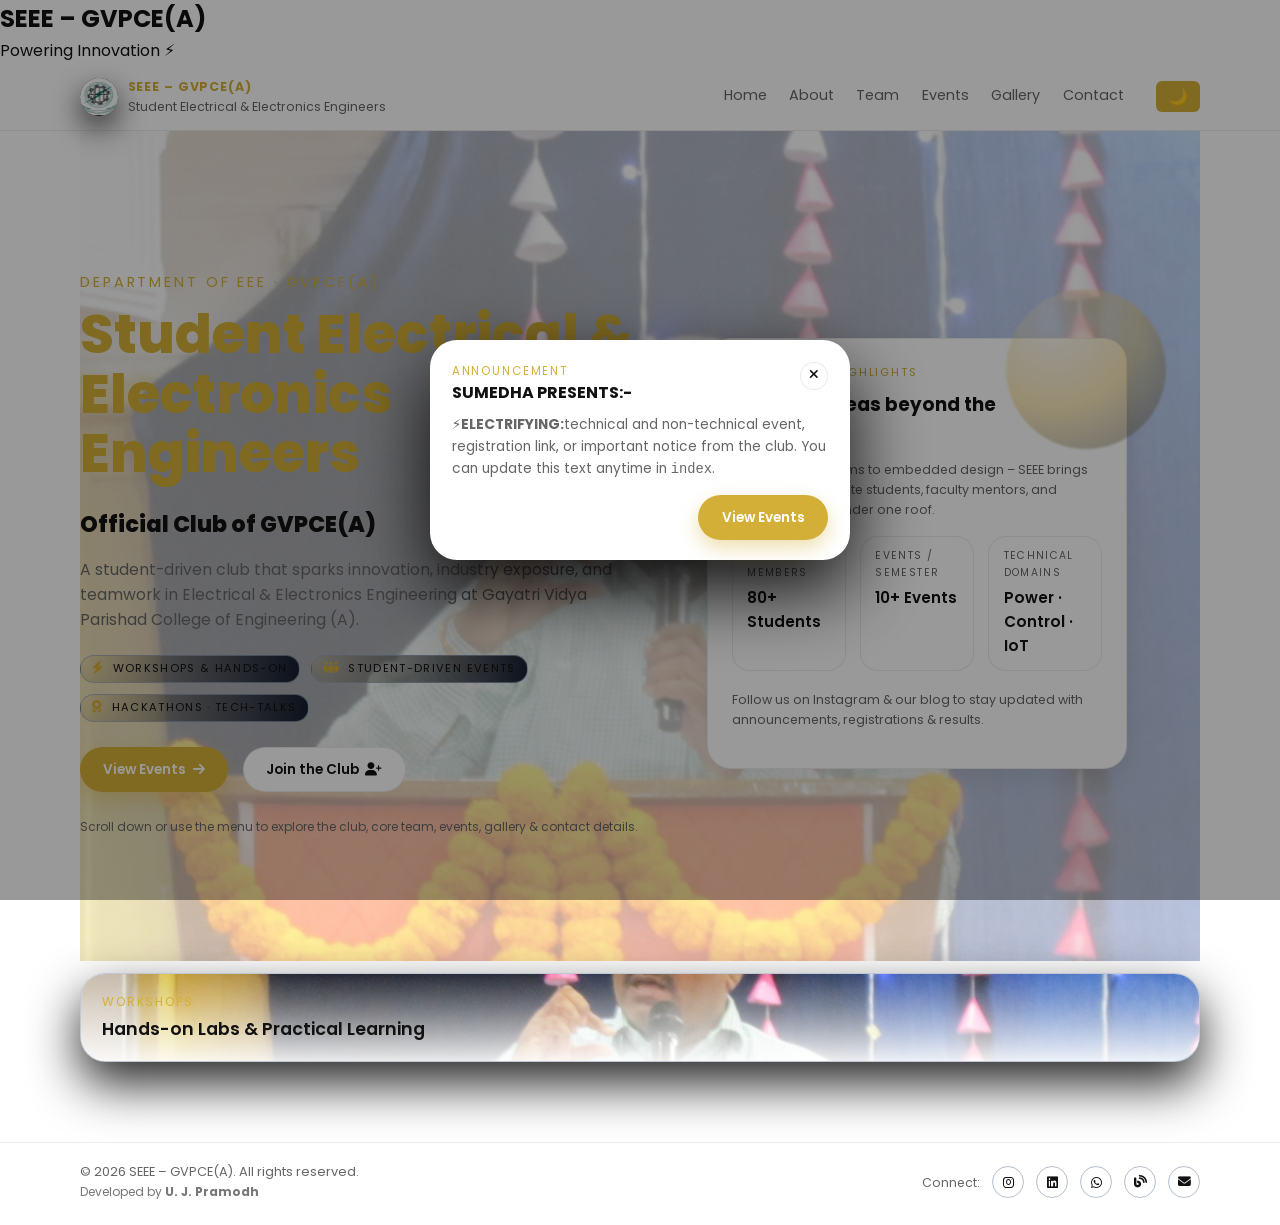
==== index.html @ ae5b24d7 "Update index.html" ====
<!DOCTYPE html>
<html lang="en">
<head>
    <meta charset="UTF-8" />
    <title>SEEE – GVPCE | Home</title>
    <meta name="viewport" content="width=device-width, initial-scale=1" />
    <meta
        name="description"
        content="Student Electrical & Electronics Engineers – GVP College of Engineering (A). Official club website."
    />
    <link rel="icon" href="favicon.ico" type="image/x-icon">
    <link rel="stylesheet" href="style.css" />
    <!-- Google Font -->
    <link
        href="https://fonts.googleapis.com/css2?family=Poppins:wght@300;400;500;600;700;800&display=swap"
        rel="stylesheet"
    />
    <!-- Font Awesome -->
    <link
        rel="stylesheet"
        href="https://cdnjs.cloudflare.com/ajax/libs/font-awesome/6.5.0/css/all.min.css"
        crossorigin="anonymous"
        referrerpolicy="no-referrer"
    />
</head>
<body>
    <div id="loader">
  <div class="loader-content">
    <div class="loader-circle"></div>
    <h2>SEEE – GVPCE(A)</h2>
    <p>Powering Innovation ⚡</p>
  </div>
</div>
<header>
    <div class="container navbar">
        <a href="index.html" class="nav-logo">
           <div class="nav-logo-symbol">
           <img src="logo.png" alt="SEEE Logo" class="club-logo">
           </div>
            <div class="nav-logo-text">
                <span>SEEE – GVPCE(A)</span>
                <span>Student Electrical & Electronics Engineers</span>
            </div>
        </a>

        <nav class="nav-links">
            <a href="index.html">Home</a>
            <a href="about.html">About</a>
            <a href="team.html">Team</a>
            <a href="events.html">Events</a>
            <a href="gallery.html">Gallery</a>
            <a href="contact.html">Contact</a>
            <button id="theme-toggle" class="theme-btn">🌙</button>
        </nav>

        <button class="menu-toggle" aria-label="Toggle Menu">
            <span></span>
        </button>
    </div>
</header>

<main>
    <section class="hero container">

<div class="background-slider">

<div class="bg-slide active" style="background-image:url('bg1.jpg')"></div>
<div class="bg-slide" style="background-image:url('bg2.jpg')"></div>
<div class="bg-slide" style="background-image:url('bg3.jpg')"></div>
<div class="bg-slide" style="background-image:url('bg4.jpg')"></div>
<div class="bg-slide" style="background-image:url('bg5.jpg')"></div>

</div>
        <div class="hero-content reveal">
            <p class="hero-subtitle">Department of EEE · GVPCE(A)</p>
            <h1>
                <span class="hero-gradient">Student Electrical & Electronics Engineers</span><br />
                <span style="font-size: 1.4rem;">Official Club of GVPCE(A)</span>
            </h1>

            <p class="hero-description">
                A student-driven club that sparks innovation, industry exposure, and teamwork in Electrical &
                Electronics Engineering at Gayatri Vidya Parishad College of Engineering (A).
            </p>

            <div class="hero-badges">
                <span class="badge-chip">
                    <i class="fa-solid fa-bolt"></i>
                    Workshops & Hands-on
                </span>
                <span class="badge-chip">
                    <i class="fa-solid fa-people-group"></i>
                    Student-Driven Events
                </span>
                <span class="badge-chip">
                    <i class="fa-solid fa-award"></i>
                    Hackathons · Tech-Talks
                </span>
            </div>

            <div class="hero-actions">
                <a href="events.html" class="btn btn-primary">
                    View Events
                    <i class="fa-solid fa-arrow-right"></i>
                </a>
                <a href="contact.html" class="btn btn-outline">
                    Join the Club
                    <i class="fa-solid fa-user-plus"></i>
                </a>
            </div>

            <p class="hero-meta">
                Scroll down or use the menu to explore the club, core team, events, gallery & contact details.
            </p>
        </div>

        <aside class="hero-card reveal">
            <div class="hero-orb"></div>
            <p class="hero-card-tag">2025 Season Highlights</p>
            <h2 class="hero-card-title">Powering ideas beyond the classroom.</h2>
            <p class="hero-card-sub">
                From power systems to embedded design – SEEE brings together passionate students, faculty mentors,
                and industry experts under one roof.
            </p>

            <div class="hero-stats">
                <div class="hero-stat">
                    <p class="hero-stat-label">Active Members</p>
                    <p class="hero-stat-value">80+ Students</p>
                </div>
                <div class="hero-stat">
                    <p class="hero-stat-label">Events / Semester</p>
                    <p class="hero-stat-value">10+ Events</p>
                </div>
                <div class="hero-stat">
                    <p class="hero-stat-label">Technical Domains</p>
                    <p class="hero-stat-value">Power · Control · IoT</p>
                </div>
            </div>

            <p class="hero-card-sub">
                Follow us on Instagram & our blog to stay updated with announcements, registrations & results.
            </p>
        </aside>
    </section>

    <!-- Auto slideshow banner (homepage) -->
    <section class="slideshow-section">
        <div class="container">
            <div class="slideshow">
                <!-- Replace background-image URLs with your real images -->
                <div
                    class="slide active"
                    style="background-image: url('banner1.jpg');"
                >
                    <div class="slide-overlay">
                        <p class="slide-tag">Workshops</p>
                        <h2 class="slide-title">Hands-on Labs & Practical Learning</h2>
                    </div>
                </div>

                <div
                    class="slide"
                    style="background-image: url('banner2.jpg');"
                >
                    <div class="slide-overlay">
                        <p class="slide-tag">Industrial Visits</p>
                        <h2 class="slide-title">Real-world Exposure to Power Systems</h2>
                    </div>
                </div>

                <div
                    class="slide"
                    style="background-image: url('images/slideshow/banner3.jpg');"
                >
                    <div class="slide-overlay">
                        <p class="slide-tag">Events & Fests</p>
                        <h2 class="slide-title">Tech Talks, Hackathons & Competitions</h2>
                    </div>
                </div>
            </div>
        </div>
    </section>
</main>

<footer>
<div class="container footer-inner">

<div>
<span>© <span id="year"></span> SEEE – GVPCE(A). All rights reserved.</span><br>
<span style="font-size:12px;color:#777;">
Developed by <strong>U. J. Pramodh</strong>
</span>
</div>     
    
    <div class="footer-social">

<span>Connect:</span>

<a href="https://www.instagram.com/seee_club_gvpce/" target="_blank">
<i class="fa-brands fa-instagram"></i>
</a>

<a href="https://www.linkedin.com/in/seee-gvpce-a-09a395393?utm_source=share&utm_campaign=share_via&utm_content=profile&utm_medium=android_app" target="_blank">
<i class="fa-brands fa-linkedin"></i>
</a>

<a href="https://whatsapp.com/channel/0029Vb7Z3jQEVccSTen1vA2K" target="_blank">
<i class="fa-brands fa-whatsapp"></i>
</a>

<a href="https://ieiseee.blogspot.com/" target="_blank">
<i class="fa-solid fa-blog"></i>
</a>

<a href="mailto:seee@gvpce.ac.in">
<i class="fa-solid fa-envelope"></i>
</a>

</div>
    </div>
</footer>

<!-- Popup -->
<div class="popup-backdrop">
    <div class="popup">
        <div class="popup-header">
            <div>
                <div class="popup-tag">Announcement</div>
                <div class="popup-title">SUMEDHA PRESENTS:-</div>
            </div>
            <button class="popup-close" aria-label="Close popup">
                <i class="fa-solid fa-xmark"></i>
            </button>
        </div>
        <div class="popup-body">
            <strong>⚡ELECTRIFYING:</strong>technical and non-technical event, registration link,
            or important notice from the club. You can update this text anytime in <code>index</code>.
        </div>
        <div class="popup-actions">
            <a href="events.html" class="btn btn-primary popup-primary">
                View Events
            </a>
        </div>
    </div>
</div>

<script>
    document.getElementById("year").textContent = new Date().getFullYear();
</script>
<script src="script.js"></script>
</body>
</html>
---- style.css ----
:root{

/* BACKGROUND */

--bg-dark:#ffffff;
--bg-card:#ffffff;

/* GOLD ACCENT */

--accent-gold:#d4af37;
--accent-blue:#d4af37;

/* TEXT */

--text-main:#111111;
--text-muted:#666666;

/* BORDER */

--border-soft:rgba(0,0,0,0.08);

/* SHADOW */

--shadow-soft:0 10px 25px rgba(0,0,0,0.08);

/* RADIUS */

--radius-xl:1.5rem;

/* TRANSITIONS */

--transition-fast:0.25s ease;
--transition-med:0.4s ease;

}
body.dark-mode{

--bg-dark:#0f172a;
--bg-card:#1e293b;

--text-main:#f1f5f9;
--text-muted:#94a3b8;

--border-soft:rgba(255,255,255,0.08);

--shadow-soft:0 10px 25px rgba(0,0,0,0.6);

}
*,
*::before,
*::after {
    box-sizing: border-box;
    margin: 0;
    padding: 0;
}

*{
transition:background 0.3s ease, color 0.3s ease;
}

html {
    scroll-behavior: smooth;
}

body {
    font-family: "Poppins", system-ui, -apple-system, BlinkMacSystemFont, sans-serif;
    background:var(--bg-dark);
    color: var(--text-main);
    line-height: 1.6;
    min-height: 100vh;
}
body.loading{
overflow:hidden;
}
body.dark-mode header{
background:rgba(15,23,42,0.7);
backdrop-filter:blur(12px);
}
body,
.card,
.hero-card,
.timeline-card,
.contact-form,
.gallery-item,
.lightbox-inner{
transition:background 0.4s ease,color 0.4s ease,border 0.4s ease;
}

/* Reusable container */
.container {
    width: min(1120px, 92%);
    margin: 0 auto;
}

/* ================= HEADER / NAVBAR ================= */

header{
position:sticky;
top:0;
z-index:40;

/* Glass effect */
background:rgba(255,255,255,0.75);
backdrop-filter:blur(12px);

/* Border */
border-bottom:1px solid var(--border-soft);

/* Smooth effect */
transition:background 0.3s ease, backdrop-filter 0.3s ease;
}
.navbar {
    display: flex;
    align-items: center;
    justify-content: space-between;
    padding: 0.8rem 0;
}
.nav-logo {
display:flex;
align-items:center;
gap:0.6rem;
text-decoration:none;
}
.club-logo{
width:38px;
height:38px;
object-fit:contain;
border-radius:50%;
}

.nav-logo-symbol {
    width: 38px;
    height: 38px;
    border-radius: 999px;
    background:linear-gradient(135deg,#d4af37,#f5c542);
    display: flex;
    align-items: center;
    justify-content: center;
    box-shadow: 0 12px 30px rgba(0, 0, 0, 0.7);
    border: 2px solid rgba(15, 23, 42, 0.9);
}

.nav-logo-symbol span {
    font-weight: 800;
    font-size: 0.95rem;
    color: #020617;
}

.nav-logo-text {
    display: flex;
    flex-direction: column;
}

.nav-logo-text span:first-child {
    font-weight: 700;
    letter-spacing: 0.07em;
    font-size: 0.78rem;
    text-transform: uppercase;
    color: var(--accent-gold);
}

.nav-logo-text span:last-child {
    font-size: 0.78rem;
    color: var(--text-muted);
}

/* Nav links */

.nav-links {
    display: flex;
    align-items: center;
    gap: 1.4rem;
    font-size: 0.9rem;
    background:var(--bg-card);
}

.nav-links a {
    text-decoration: none;
    color: var(--text-muted);
    position: relative;
    padding-bottom: 0.15rem;
    transition: color 0.3s ease;
}

.nav-links a::after {
    content: "";
    position: absolute;
    left: 0;
    bottom: 0;
    width: 0%;
    height: 2px;
    border-radius: 999px;
    background: linear-gradient(90deg, var(--accent-gold), var(--accent-blue));
    transition: width var(--transition-med);
}

.nav-links a:hover {
    color: var(--accent-gold);
}

.nav-links a:hover::after {
    width: 100%;
}

/* Mobile nav toggle */

.menu-toggle {
    display: none;
    border: 1px solid rgba(148, 163, 184, 0.7);
    border-radius: 999px;
    padding: 0.35rem 0.6rem;
    background: rgba(15, 23, 42, 0.95);
    cursor: pointer;
}

.menu-toggle span {
    display: block;
    width: 18px;
    height: 2px;
    background: var(--text-main);
    border-radius: 999px;
    position: relative;
}

.menu-toggle span::before,
.menu-toggle span::after {
    content: "";
    position: absolute;
    width: 18px;
    height: 2px;
    border-radius: 999px;
    background: var(--text-main);
    left: 0;
    transition: transform var(--transition-fast), top var(--transition-fast), opacity var(--transition-fast);
}

.menu-toggle span::before {
    top: -5px;
}

.menu-toggle span::after {
    top: 5px;
}

/* ================= HERO SECTION (HOME) ================= */

.hero {
    min-height: calc(100vh - 70px);
    display: grid;
    grid-template-columns: minmax(0, 1.2fr) minmax(0, 1fr);
    align-items: center;
    gap: 2.2rem;
    padding: 4rem 0 3rem;
    
    position:relative;
    overflow:hidden;
}
.hero::after{
content:"";
position:absolute;
top:0;
left:0;
width:100%;
height:100%;
background:rgba(255,255,255,0.6);
z-index:-1;
}

.hero-content h1 {
    font-size: clamp(2.2rem, 3vw + 1.4rem, 3.4rem);
    font-weight: 800;
    line-height: 1.1;
    margin-bottom: 0.8rem;
}
.hero-content{
position:relative;
z-index:1;
}

.hero-gradient {
    background: linear-gradient(120deg, var(--accent-gold), var(--accent-blue));
    -webkit-background-clip: text;
    color: transparent;
}

.hero-subtitle {
    font-size: 0.9rem;
    letter-spacing: 0.2em;
    text-transform: uppercase;
    color: var(--accent-gold);
    margin-bottom: 0.7rem;
}

.hero-description {
    color: var(--text-muted);
    font-size: 0.98rem;
    max-width: 36rem;
    margin-bottom: 1.4rem;
}

.hero-badges {
    display: flex;
    flex-wrap: wrap;
    gap: 0.7rem;
    margin-bottom: 1.6rem;
}

.badge-chip {
    padding: 0.25rem 0.7rem;
    border-radius: 999px;
    border: 1px solid rgba(148, 163, 184, 0.7);
    font-size: 0.7rem;
    text-transform: uppercase;
    letter-spacing: 0.12em;
    display: inline-flex;
    align-items: center;
    gap: 0.5rem;
    background: radial-gradient(circle at top left, rgba(245, 197, 66, 0.11), rgba(15, 23, 42, 0.96));
}

.badge-chip i {
    color: var(--accent-gold);
    font-size: 0.8rem;
}

/* Buttons */

.hero-actions {
    display: flex;
    flex-wrap: wrap;
    gap: 0.9rem;
    margin-bottom: 1.6rem;
}

.btn {
    border-radius: 999px;
    padding: 0.65rem 1.4rem;
    font-size: 0.85rem;
    font-weight: 600;
    border: 1px solid transparent;
    cursor: pointer;
    text-decoration: none;
    display: inline-flex;
    align-items: center;
    gap: 0.4rem;
    transition: transform 0.18s ease, box-shadow 0.18s ease, border-color 0.18s ease, background 0.18s ease;
}

.btn-primary{
background:var(--accent-gold);
color:#ffffff;
box-shadow:0 8px 20px rgba(212,175,55,0.4);
}

.btn-primary:hover{
background:#c89b2f;
box-shadow:0 10px 25px rgba(212,175,55,0.5);
transform:translateY(-1px);
}
.btn-outline{
background:var(--bg-card);
color:var(--text-main);
border:1px solid var(--border-soft);
}

.btn-outline:hover{
border-color:var(--accent-gold);
}

/* Hero meta */

.hero-meta {
    font-size: 0.75rem;
    color: var(--text-muted);
}

/* Hero card on right */

.hero-card{
background:var(--bg-card);
border-radius:24px;
padding:1.6rem 1.5rem 1.4rem;
border:1px solid var(--border-soft);
box-shadow:var(--shadow-soft);
position:relative;
z-index:2;
max-width:420px;
}
.hero-card-tag {
    font-size: 0.7rem;
    text-transform: uppercase;
    letter-spacing: 0.16em;
    color: var(--accent-gold);
    margin-bottom: 0.5rem;
}

.hero-card-title {
    font-size: 1.15rem;
    font-weight: 700;
    margin-bottom: 0.7rem;
}

.hero-card-sub {
    font-size: 0.78rem;
    color: var(--text-muted);
    margin-bottom: 1rem;
}

.hero-stats {
    display: flex;
    flex-wrap: wrap;
    gap: 0.9rem;
    margin-bottom: 1.2rem;
}

.hero-stat{
flex:1 1 100px;
background:var(--bg-card);
border-radius:18px;
padding:0.7rem 0.9rem;
border:1px solid var(--border-soft);
}

.hero-stat-label {
    font-size: 0.65rem;
    text-transform: uppercase;
    letter-spacing: 0.13em;
    color: var(--text-muted);
    margin-bottom: 0.25rem;
}

.hero-stat-value {
    font-size: 0.95rem;
    font-weight: 600;
}

/* Floating orb */

.hero-orb {
    position: absolute;
    width: 160px;
    height: 160px;
    border-radius: 999px;
    background: radial-gradient(circle at 30% 20%, #f5f5f5, #f5c542, #111827);
    top: -50px;
    right: -40px;
    filter: blur(1px);
    opacity: 0.35;
}

/* ================= GENERIC SECTIONS ================= */

.page-hero {
    padding: 3rem 0 2rem;
    text-align: center;
}

.page-hero h1 {
    font-size: 2rem;
    margin-bottom: 0.4rem;
}

.page-hero p {
    color: var(--text-muted);
    font-size: 0.9rem;
}

.section {
    padding: 1rem 0 2.5rem;
}

.section-header {
    margin-bottom: 1.4rem;
}

.section-title{
font-size:1.6rem;
font-weight:700;
color:var(--text-main);
position:relative;
display:inline-block;
padding-bottom:6px;
}
.section-title::after{
content:"";
display:block;
width:60px;
height:3px;
background:var(--accent-gold);
margin-top:6px;
border-radius:2px;
}
.section-subtitle {
    font-size: 0.85rem;
    color: var(--text-muted);
}

/* Cards */

.card{
background:var(--bg-card);
border-radius:var(--radius-xl);
padding:1.2rem 1.2rem 1.25rem;
border:1px solid var(--border-soft);
box-shadow:var(--shadow-soft);
transition:transform var(--transition-med);
}

.card:hover{
transform:translateY(-6px) scale(1.02);
box-shadow:0 20px 40px rgba(212,175,55,0.25);
border-color:var(--accent-gold);
}

/* Team cards */

.team-avatar{
width:120px;
height:120px;
border-radius:50%;
object-fit:cover;
display:block;
margin:auto;
margin-bottom:12px;
border:4px solid var(--accent-gold);
box-shadow:0 6px 15px rgba(212,175,55,0.3);
transition:transform 0.3s ease;
}
.card:hover .team-avatar{
transform:scale(1.05);
}
.team-name {
    font-weight: 600;
    margin-bottom: 0.15rem;
}

.team-role {
    font-size: 0.78rem;
    color: var(--accent-gold);
    margin-bottom: 0.4rem;
}

.team-meta {
    font-size: 0.78rem;
    color: var(--text-muted);
}

/* Gallery */

.gallery-grid {
    display: grid;
    grid-template-columns: repeat(auto-fit, minmax(230px, 1fr));
    gap: 1rem;
}

.gallery-item {
    position: relative;
    border-radius: 24px;
    overflow: hidden;
    border: 1px solid rgba(148, 163, 184, 0.5);
    box-shadow: var(--shadow-soft);
    background:var(--bg-card);
}

.gallery-item img {
    width: 100%;
    height: 210px;
    object-fit: cover;
    display: block;
    transition: transform var(--transition-med), opacity var(--transition-med);
    opacity: 0.94;
}

.gallery-item:hover img {
    transform: scale(1.03);
    opacity: 1;
}

.gallery-caption {
    position: absolute;
    left: 0.75rem;
    bottom: 0.7rem;
    padding: 0.4rem 0.65rem;
    border-radius: 999px;
    font-size: 0.75rem;
    background: rgba(15, 23, 42, 0.82);
    border: 1px solid rgba(148, 163, 184, 0.7);
}
/* EVENT ALBUM STYLE */

.event-album{
background:var(--bg-card);
border-radius:16px;
padding:18px;
margin-bottom:30px;
box-shadow:0 6px 18px rgba(0,0,0,0.08);
transition:transform .3s ease, box-shadow .3s ease;
}

.event-album:hover{
transform:translateY(-4px);
box-shadow:0 12px 28px rgba(0,0,0,0.12);
}

/* EVENT TEXT */

.event-title{
font-size:18px;
font-weight:600;
color:var(--accent-gold);
margin-bottom:4px;
}

.event-date{
font-size:13px;
color:var(--text-muted);
margin-bottom:8px;
}

.event-desc{
font-size:14px;
color:var(--text-muted);
margin-bottom:12px;
}

/* SCROLLABLE IMAGE ROW */

.event-images{
display:flex;
gap:12px;
overflow-x:auto;
scroll-behavior:smooth;
padding-bottom:8px;
scroll-snap-type:x mandatory; 
scrollbar-width: thin;
}

/* HIDE SCROLLBAR */

.event-images::-webkit-scrollbar{
height:6px;
}

.event-images::-webkit-scrollbar-thumb{
background:var(--accent-gold);
border-radius:10px;
}

/* IMAGE STYLE */

.event-images img{
width:260px;
height:170px;
object-fit:cover;
border-radius:12px;
cursor:pointer;
transition:transform .35s ease, box-shadow .35s ease;
scroll-snap-align:start;   /* improvement */
}

/* HOVER EFFECT */

.event-images img:hover{
transform:scale(1.05);
box-shadow:0 10px 20px rgba(0,0,0,0.25);
}

/* Events timeline */

.timeline {
    display: grid;
    gap: 1rem;
}

.timeline-item {
    display: grid;
    grid-template-columns: 110px minmax(0, 1fr);
    gap: 1rem;
    align-items: stretch;
}

.timeline-date {
    font-size: 0.78rem;
    text-transform: uppercase;
    letter-spacing: 0.16em;
    color: var(--accent-gold);
    padding-top: 0.2rem;
}

.timeline-card{
background:var(--bg-card);
border-radius:1.3rem;
padding:0.9rem 1rem 0.95rem;
border:1px solid var(--border-soft);
box-shadow:var(--shadow-soft);
}

/* Contact */

.contact-wrapper {
    display: grid;
    grid-template-columns: minmax(0, 1.1fr) minmax(0, 0.9fr);
    gap: 1.5rem;
}

.contact-form{
background:var(--bg-card);
border-radius:1.6rem;
padding:1.4rem 1.3rem;
border:1px solid var(--border-soft);
box-shadow:var(--shadow-soft);
}

.form-group{
margin-bottom:0.9rem;
}
label {
    display: block;
    font-size: 0.8rem;
    margin-bottom: 0.25rem;
    color: var(--text-muted);
}

input,
textarea {
    width: 100%;
    padding: 0.55rem 0.75rem;
    border-radius: 0.85rem;
    border: 1px solid var(--border-soft);
    background:var(--bg-card);
    color: var(--text-main);
    font-size: 0.86rem;
    outline: none;
    transition: border-color var(--transition-fast), box-shadow var(--transition-fast);
}

input:focus,
textarea:focus {
    border-color: var(--accent-gold);
    background:var(--bg-card);
    box-shadow: 0 0 0 2px rgba(212, 175, 55, 0.2);
}

textarea {
    min-height: 120px;
    resize: vertical;
}

.contact-info {
    font-size: 0.86rem;
    color: var(--text-muted);
}

.contact-info h3 {
    color: var(--text-main);
    margin-bottom: 0.5rem;
}

.contact-pill {
    display: inline-flex;
    align-items: center;
    gap: 0.5rem;
    padding: 0.3rem 0.7rem;
    border-radius: 999px;
    border: 1px solid rgba(148, 163, 184, 0.7);
    font-size: 0.72rem;
    margin-bottom: 0.5rem;
}

/* ================= FOOTER ================= */

footer{
border-top:1px solid var(--border-soft);
margin-top:2.5rem;
padding:1.2rem 0 1.4rem;
background:var(--bg-card);
}

.footer-inner {
    display: flex;
    flex-wrap: wrap;
    align-items: center;
    justify-content: space-between;
    gap: 0.8rem;
    font-size: 0.8rem;
    color: var(--text-muted);
}

.footer-social {
    display: flex;
    align-items: center;
    gap: 0.75rem;
}

.footer-social span {
    font-size: 0.78rem;
}

.footer-social a {
    width: 32px;
    height: 32px;
    border-radius: 999px;
    border: 1px solid rgba(148, 163, 184, 0.7);
    display: inline-flex;
    align-items: center;
    justify-content: center;
    text-decoration: none;
    color: var(--text-main);
    transition: border-color var(--transition-fast), transform var(--transition-fast), box-shadow var(--transition-fast), background var(--transition-fast);
}

.footer-social a:hover {
    border-color: var(--accent-gold);
    background: radial-gradient(circle at top left, var(--accent-gold), var(--accent-blue));
    color: #020617;
    transform: translateY(-1px);
    box-shadow: 0 12px 30px rgba(0, 0, 0, 0.75);
}

/* ================= POPUP (HOME) ================= */

.popup-backdrop {
    position: fixed;
    inset: 0;
    background: rgba(0,0,0,0.4);
    display: flex;
    align-items: center;
    justify-content: center;
    opacity: 0;
    pointer-events: none;
    transition: opacity var(--transition-med);
    z-index: 50;
}

.popup-backdrop.show {
    opacity: 1;
    pointer-events: auto;
}

.popup {
    width: min(420px, 92%);
    background:var(--bg-card);
    border-radius: 1.7rem;
    padding: 1.3rem 1.3rem 1.2rem;
    border: 1px solid rgba(248, 250, 252, 0.12);
    box-shadow: 0 30px 75px rgba(0, 0, 0, 0.9);
    transform: translateY(14px) scale(0.96);
    opacity: 0;
    transition: opacity var(--transition-med), transform var(--transition-med);
}

.popup-backdrop.show .popup {
    opacity: 1;
    transform: translateY(0) scale(1);
}

.popup-header {
    display: flex;
    justify-content: space-between;
    align-items: flex-start;
    gap: 0.8rem;
    margin-bottom: 0.5rem;
}

.popup-title {
    font-size: 1rem;
    font-weight: 700;
}

.popup-tag {
    font-size: 0.72rem;
    text-transform: uppercase;
    letter-spacing: 0.16em;
    color: var(--accent-gold);
}

.popup-body {
    font-size: 0.86rem;
    color: var(--text-muted);
    margin-bottom: 0.9rem;
}

.popup-actions {
    display: flex;
    justify-content: flex-end;
    gap: 0.5rem;
}

.popup-close {
    border-radius: 999px;
    width: 28px;
    height: 28px;
    border: 1px solid var(--border-soft);
    background:var(--bg-card);
    color: var(--text-main);
    cursor: pointer;
    display: inline-flex;
    align-items: center;
    justify-content: center;
    font-size: 0.8rem;
    transition: background var(--transition-fast), transform var(--transition-fast);
}

.popup-close:hover {
    background: rgba(30, 64, 175, 0.95);
    transform: translateY(-1px);
}

/* ================= REVEAL ANIMATION ================= */

.reveal {
    opacity: 0;
    transform: translateY(16px);
    transition: opacity 0.5s ease, transform 0.6s ease;
}

.reveal.active {
    opacity: 1;
    transform: translateY(0);
}

/* ================= HOMEPAGE SLIDESHOW ================= */

.slideshow-section {
    padding: 0 0 2.5rem;
}

.slideshow {
    position: relative;
    width: 100%;
    border-radius: 1.6rem;
    overflow: hidden;
    border: 1px solid rgba(148, 163, 184, 0.6);
    background:var(--bg-card);
    box-shadow: 0 22px 50px rgba(0, 0, 0, 0.85);
    margin-top: 0.8rem;
}

.slide {
    position: absolute;
    inset: 0;
    opacity: 0;
    transform: scale(1.02);
    transition: opacity 0.8s ease, transform 0.8s ease;
    background-size: cover;
    background-position: center;
    display: flex;
    align-items: flex-end;
}

.slide.active {
    opacity: 1;
    transform: scale(1);
    position: relative;
}

.slide-overlay {
    width: 100%;
    padding: 1.1rem 1.3rem;
    background: linear-gradient(to top, rgba(255, 255, 255, 0.9), transparent);
}

.slide-tag {
    font-size: 0.75rem;
    text-transform: uppercase;
    letter-spacing: 0.16em;
    color: var(--accent-gold);
    margin-bottom: 0.25rem;
}

.slide-title {
    font-size: 1.1rem;
    font-weight: 600;
}

/* ================= GALLERY TABS ================= */

.gallery-tabs {
    display: flex;
    flex-wrap: wrap;
    gap: 0.6rem;
    margin-bottom: 1rem;
}

.gallery-tab {
    border-radius: 999px;
    border: 1px solid rgba(148, 163, 184, 0.7);
    padding: 0.4rem 0.9rem;
    font-size: 0.78rem;
    text-transform: uppercase;
    letter-spacing: 0.12em;
    background:var(--bg-card);
    color: var(--text-muted);
    cursor: pointer;
    transition: background 0.18s ease, border-color 0.18s ease, color 0.18s ease, transform 0.18s ease;
}

.gallery-tab.active {
    background: linear-gradient(120deg, var(--accent-gold), var(--accent-blue));
    color: #020617;
    border-color: transparent;
    transform: translateY(-1px);
}

.gallery-item img,
.gallery-image {
    cursor: pointer;
}

/* ================= LIGHTBOX ================= */

.lightbox {
    position: fixed;
    inset: 0;
    background: rgba(0,0,0,0.5);
    display: flex;
    align-items: center;
    justify-content: center;
    opacity: 0;
    pointer-events: none;
    transition: opacity 0.25s ease;
    z-index: 60;
}

.lightbox.show {
    opacity: 1;
    pointer-events: auto;
}

.lightbox-inner {
    width: min(880px, 92%);
    background:var(--bg-card);
    border-radius: 1.6rem;
    border: 1px solid rgba(148, 163, 184, 0.7);
    padding: 1.1rem 1.1rem 1.2rem;
    box-shadow: 0 32px 80px rgba(0, 0, 0, 0.95);
    display: grid;
    grid-template-columns: minmax(0, 1.4fr) minmax(0, 1fr);
    gap: 1rem;
    position: relative;
}

.lightbox-img {
    width: 100%;
    border-radius: 1.3rem;
    object-fit: cover;
    max-height: 420px;
}

.lightbox-text {
    font-size: 0.9rem;
    color: var(--text-muted);
}

.lightbox-text h3 {
    font-size: 1.05rem;
    margin-bottom: 0.35rem;
    color: var(--text-main);
}

.lightbox-close {
    position: absolute;
    top: 0.7rem;
    right: 0.7rem;
    width: 30px;
    height: 30px;
    border-radius: 999px;
    border: 1px solid rgba(148, 163, 184, 0.8);
    background: rgba(15, 23, 42, 0.98);
    color: var(--text-main);
    display: flex;
    align-items: center;
    justify-content: center;
    cursor: pointer;
    font-size: 0.9rem;
    transition: background 0.18s ease, transform 0.18s ease;
}

.lightbox-close:hover {
    background: rgba(30, 64, 175, 0.95);
    transform: translateY(-1px);
}
.lightbox-prev,
.lightbox-next{
position:absolute;
top:50%;
transform:translateY(-50%);
background:rgba(0,0,0,0.6);
color:#fff;
border:none;
width:40px;
height:40px;
border-radius:50%;
cursor:pointer;
font-size:18px;
display:flex;
align-items:center;
justify-content:center;
z-index:10;
}

.lightbox-prev{
left:10px;
}

.lightbox-next{
right:10px;
}

.lightbox-prev:hover,
.lightbox-next:hover{
background:var(--accent-gold);
color:#000;
}
.lightbox-prev:hover,
.lightbox-next:hover{
transform:translateY(-50%) scale(1.1);
}

/* ================= RESPONSIVE ================= */

@media (max-width: 880px) {
    .hero {
        grid-template-columns: 1fr;
        padding-top: 2.3rem;
    }

    .hero-card {
        order: -1;
    }

    .timeline-item {
        grid-template-columns: 1fr;
    }

    .contact-wrapper {
        grid-template-columns: 1fr;
    }
}

@media (max-width: 720px) {
    .nav-links {
        position: absolute;
        top: calc(100% + 6px);
        right: 4%;
        background:#ffffff;
        padding: 0.7rem 1rem;
        border-radius: 16px;
        border: 1px solid rgba(148, 163, 184, 0.7);
        box-shadow: 0 18px 40px rgba(0, 0, 0, 0.9);
        flex-direction: column;
        align-items: flex-start;
        gap: 0.4rem;
        font-size: 0.85rem;
        opacity: 0;
        pointer-events: none;
        transform: translateY(-6px);
        transition: opacity var(--transition-fast), transform var(--transition-fast);
    }

    .nav-links.open {
        opacity: 1;
        pointer-events: auto;
        transform: translateY(0);
    }

    .menu-toggle {
        display: inline-flex;
    }
}

@media (max-width: 520px) {
    .hero-actions {
        flex-direction: column;
        align-items: stretch;
    }

    .footer-inner {
        flex-direction: column-reverse;
        align-items: flex-start;
    }
}

@media (max-width: 720px) {
    .lightbox-inner {
        grid-template-columns: 1fr;
    }
}
.hero{
position:relative;
overflow:hidden;
}

.background-slider{
position:absolute;
top:0;
left:0;
width:100%;
height:100%;
z-index:-1;
}

.bg-slide{
position:absolute;
width:100%;
height:100%;
background-size:cover;
background-position:center center;
background-repeat:no-repeat;
opacity:0;
transition:opacity 1s ease;
}

.bg-slide.active{
opacity:1;
}

.hero::after{
content:"";
position:absolute;
top:0;
left:0;
width:100%;
height:100%;
background:rgba(255,255,255,0.6);
z-index:-1;
}
.theme-btn{
background:var(--accent-gold);
border:none;
padding:6px 12px;
border-radius:6px;
cursor:pointer;
font-size:16px;
margin-left:10px;
color:#000;
}

.theme-btn:hover{
opacity:0.8;
}
@media (max-width:768px){

.hero{
grid-template-columns:1fr;
text-align:center;
padding-top:4rem;
}

.background-slider{
height:100%;
}

.bg-slide{
background-position:center;
}

.hero-card{
margin-top:25px;
}

}
@media (max-width:900px){

.hero{
grid-template-columns:1fr;
}

.hero-card{
margin-top:25px;
width:100%;
max-width:100%;
}

}
body{
transition:background 0.4s ease,color 0.4s ease;
}

<div id="loader">
  <div class="loader-circle"></div>
  <p>SEEE – GVPCE(A)</p>
</div>
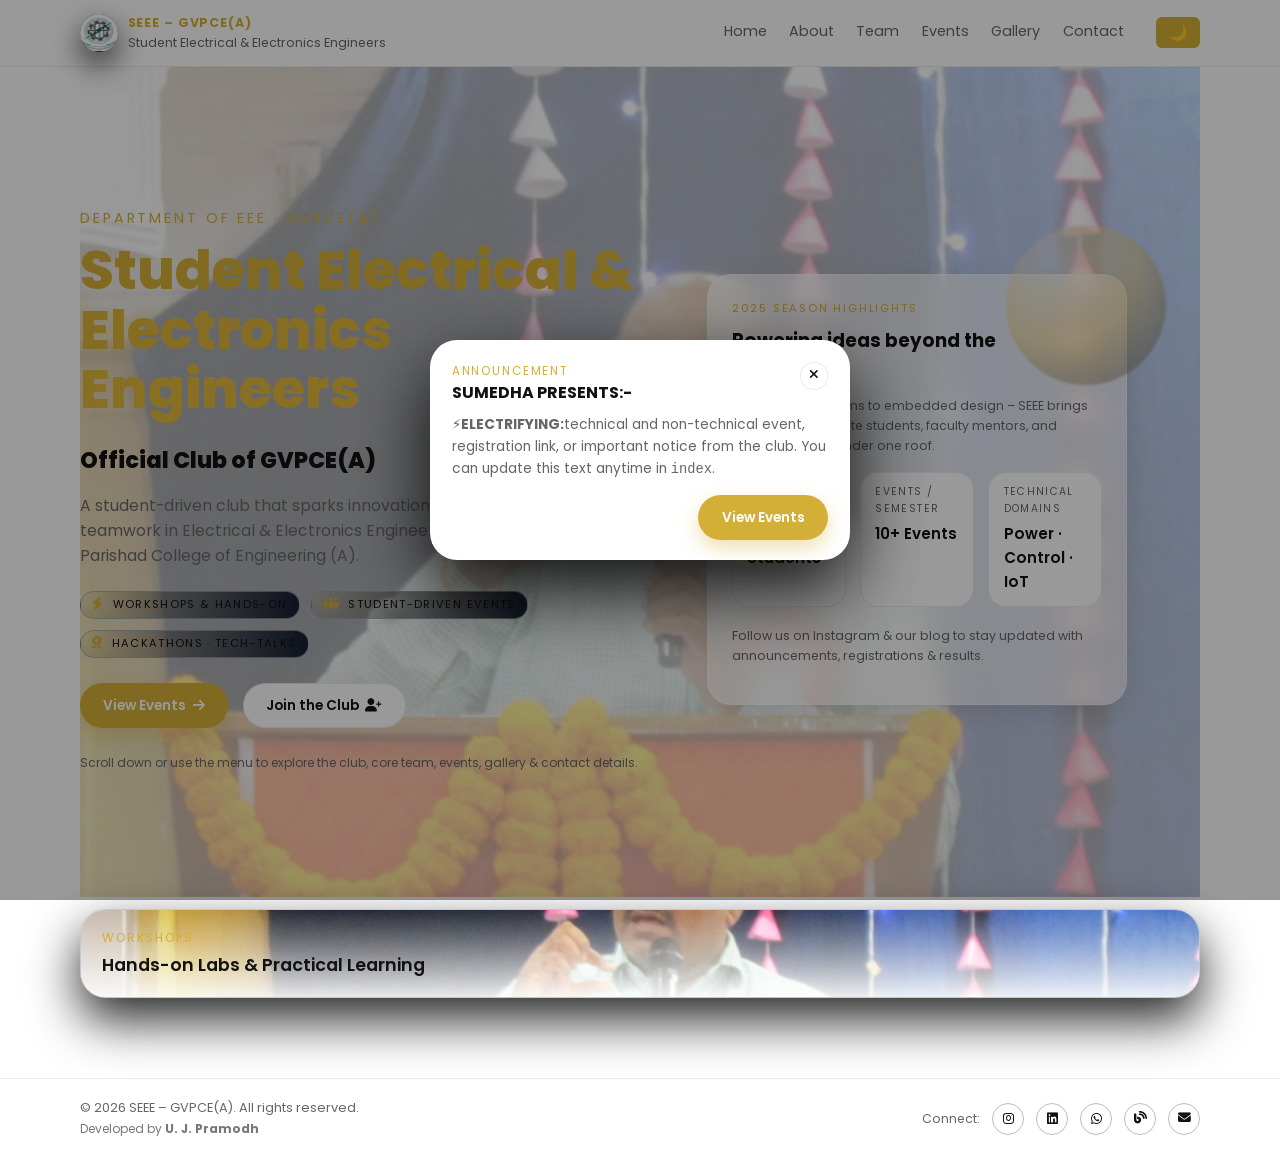
==== commit 6974defc: "Update index.html" ====
--- a/index.html
+++ b/index.html
@@ -28,7 +28,7 @@
   <div class="loader-content">
     <div class="loader-circle"></div>
     <h2>SEEE – GVPCE(A)</h2>
-    <p>Powering Innovation ⚡</p>
+    <p>Charge The World ⚡</p>
   </div>
 </div>
 <header>
--- a/style.css
+++ b/style.css
@@ -278,9 +278,11 @@
 }
 
 .hero-gradient {
-    background: linear-gradient(120deg, var(--accent-gold), var(--accent-blue));
-    -webkit-background-clip: text;
-    color: transparent;
+    background:linear-gradient(270deg,#d4af37,#f5c542,#d4af37);
+    background-size:400% 400%;
+    animation:gradientMove 6s ease infinite;
+    -webkit-background-clip:text;
+    color:transparent;
 }
 
 .hero-subtitle {
@@ -343,7 +345,8 @@
     display: inline-flex;
     align-items: center;
     gap: 0.4rem;
-    transition: transform 0.18s ease, box-shadow 0.18s ease, border-color 0.18s ease, background 0.18s ease;
+    transition: all 0.3s ease;
+    backdrop-filter:blur(10px);
 }
 
 .btn-primary{
@@ -354,8 +357,8 @@
 
 .btn-primary:hover{
 background:#c89b2f;
-box-shadow:0 10px 25px rgba(212,175,55,0.5);
-transform:translateY(-1px);
+box-shadow:0 12px 30px rgba(212,175,55,0.6);
+transform:translateY(-3px)scale(1.03);
 }
 .btn-outline{
 background:var(--bg-card);
@@ -365,6 +368,12 @@
 
 .btn-outline:hover{
 border-color:var(--accent-gold);
+background:rgba(212,175,55,0.1);
+transform:translateY(-3px);
+}
+
+.btn:active{
+transform:scale(0.96);
 }
 
 /* Hero meta */
@@ -906,19 +915,20 @@
     transform: translateY(-1px);
 }
 
-/* ================= REVEAL ANIMATION ================= */
-
-.reveal {
-    opacity: 0;
-    transform: translateY(16px);
-    transition: opacity 0.5s ease, transform 0.6s ease;
-}
-
-.reveal.active {
-    opacity: 1;
-    transform: translateY(0);
-}
-
+/* APPLE SMOOTH REVEAL */
+
+.reveal{
+opacity:0;
+transform:translateY(60px) scale(0.95);
+filter:blur(8px);
+transition:all 1s cubic-bezier(0.22, 1, 0.36, 1);
+}
+
+.reveal.active{
+opacity:1;
+transform:translateY(0) scale(1);
+filter:blur(0);
+}
 /* ================= HOMEPAGE SLIDESHOW ================= */
 
 .slideshow-section {
@@ -1277,8 +1287,109 @@
 transition:background 0.4s ease,color 0.4s ease;
 }
 
-<div id="loader">
-  <div class="loader-circle"></div>
-  <p>SEEE – GVPCE(A)</p>
-</div>
-
+#loader{
+position:fixed;
+top:0;
+left:0;
+width:100%;
+height:100%;
+background:rgba(255,255,255,0.8);
+backdrop-filter:blur(10px);
+display:flex;
+align-items:center;
+justify-content:center;
+z-index:9999;
+transition:opacity 0.5s ease, visibility 0.5s ease;
+}
+
+.loader-content{
+text-align:center;
+}
+
+.loader-circle{
+width:55px;
+height:55px;
+border:4px solid rgba(0,0,0,0.1);
+border-top:4px solid var(--accent-gold);
+border-radius:50%;
+animation:spin 1s linear infinite;
+margin:auto;
+margin-bottom:12px;
+}
+
+#loader h2{
+color:var(--accent-gold);
+font-size:20px;
+}
+
+#loader p{
+font-size:14px;
+color:var(--text-muted);
+}
+
+@keyframes spin{
+to{ transform:rotate(360deg); }
+}
+
+#loader.hide{
+opacity:0;
+visibility:hidden;
+pointer-events:none;
+}
+
+/* ================= GLASSMORPHISM UPGRADE ================= */
+
+.card,
+.hero-card,
+.event-album,
+.timeline-card{
+
+background:rgba(255,255,255,0.6);
+backdrop-filter:blur(12px);
+border:1px solid rgba(255,255,255,0.3);
+box-shadow:0 8px 25px rgba(0,0,0,0.1);
+
+}
+
+/* HOVER EFFECT */
+
+.card:hover,
+.hero-card:hover,
+.event-album:hover,
+.timeline-card:hover{
+
+transform:translateY(-6px) scale(1.02);
+background:rgba(255,255,255,0.75);
+box-shadow:0 20px 40px rgba(0,0,0,0.2);
+border:1px solid var(--accent-gold);
+
+}
+
+/* DARK MODE SUPPORT */
+
+body.dark-mode .card,
+body.dark-mode .hero-card,
+body.dark-mode .event-album,
+body.dark-mode .timeline-card{
+
+background:rgba(30,41,59,0.6);
+border:1px solid rgba(255,255,255,0.1);
+
+}
+
+/* GLOW EFFECT */
+
+.card:hover,
+.hero-card:hover{
+
+box-shadow:
+0 0 30px rgba(212,175,55,0.4),
+0 20px 40px rgba(0,0,0,0.2);
+
+}
+
+@keyframes gradientMove{
+0%{background-position:0% 50%;}
+50%{background-position:100% 50%;}
+100%{background-position:0% 50%;}
+}
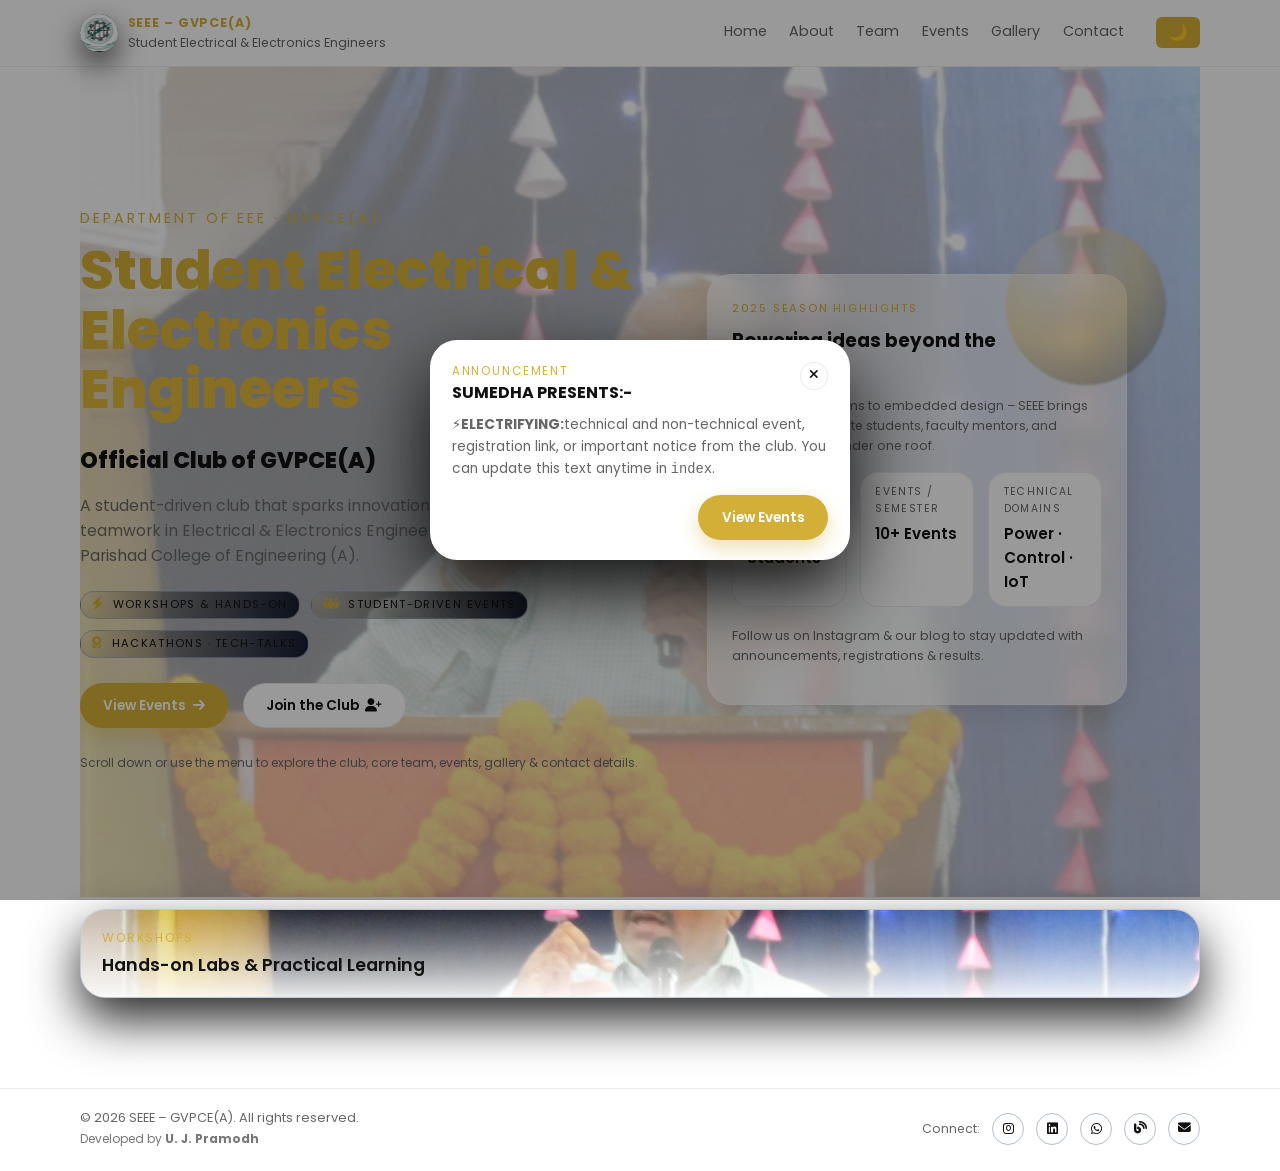
==== commit 168c1dff: "Update index.html" ====
--- a/index.html
+++ b/index.html
@@ -249,6 +249,10 @@
     document.getElementById("year").textContent = new Date().getFullYear();
 </script>
 <script src="script.js"></script>
+
+<div class="cursor"></div>
+<div class="cursor-follower"></div>
+    
 </body>
 </html>
 
--- a/style.css
+++ b/style.css
@@ -1393,3 +1393,73 @@
 50%{background-position:100% 50%;}
 100%{background-position:0% 50%;}
 }
+
+.gallery-video{
+max-width:260px;
+border-radius:12px;
+object-fit:contain;
+background:black;
+cursor: default;
+transition:transform .35s ease, box-shadow .35s ease;
+}
+
+.gallery-video:hover{
+transform:scale(1.05);
+box-shadow:0 10px 20px rgba(0,0,0,0.25);
+}
+
+main {
+    position: relative;
+    z-index: 1;
+}
+
+footer {
+    position: relative;
+    z-index: 2;
+    margin-top: 50px;
+}
+
+.team-switch{
+display:flex;
+gap:10px;
+justify-content:center;
+margin:20px 0;
+}
+
+.year-btn{
+padding:8px 16px;
+border-radius:999px;
+border:1px solid var(--border-soft);
+background:var(--bg-card);
+cursor:pointer;
+transition:0.3s;
+}
+
+.year-btn.active{
+background:var(--accent-gold);
+color:#000;
+}
+
+.team-year{
+display:none;
+}
+
+.team-year.active{
+display:block;
+animation:fadeIn 0.4s ease;
+}
+
+@keyframes fadeIn{
+from{opacity:0; transform:translateY(10px);}
+to{opacity:1; transform:translateY(0);}
+}
+
+.coming-soon{
+text-align:center;
+font-size:18px;
+color:var(--accent-gold);
+padding:40px;
+border:1px dashed var(--accent-gold);
+border-radius:16px;
+background:rgba(212,175,55,0.05);
+}
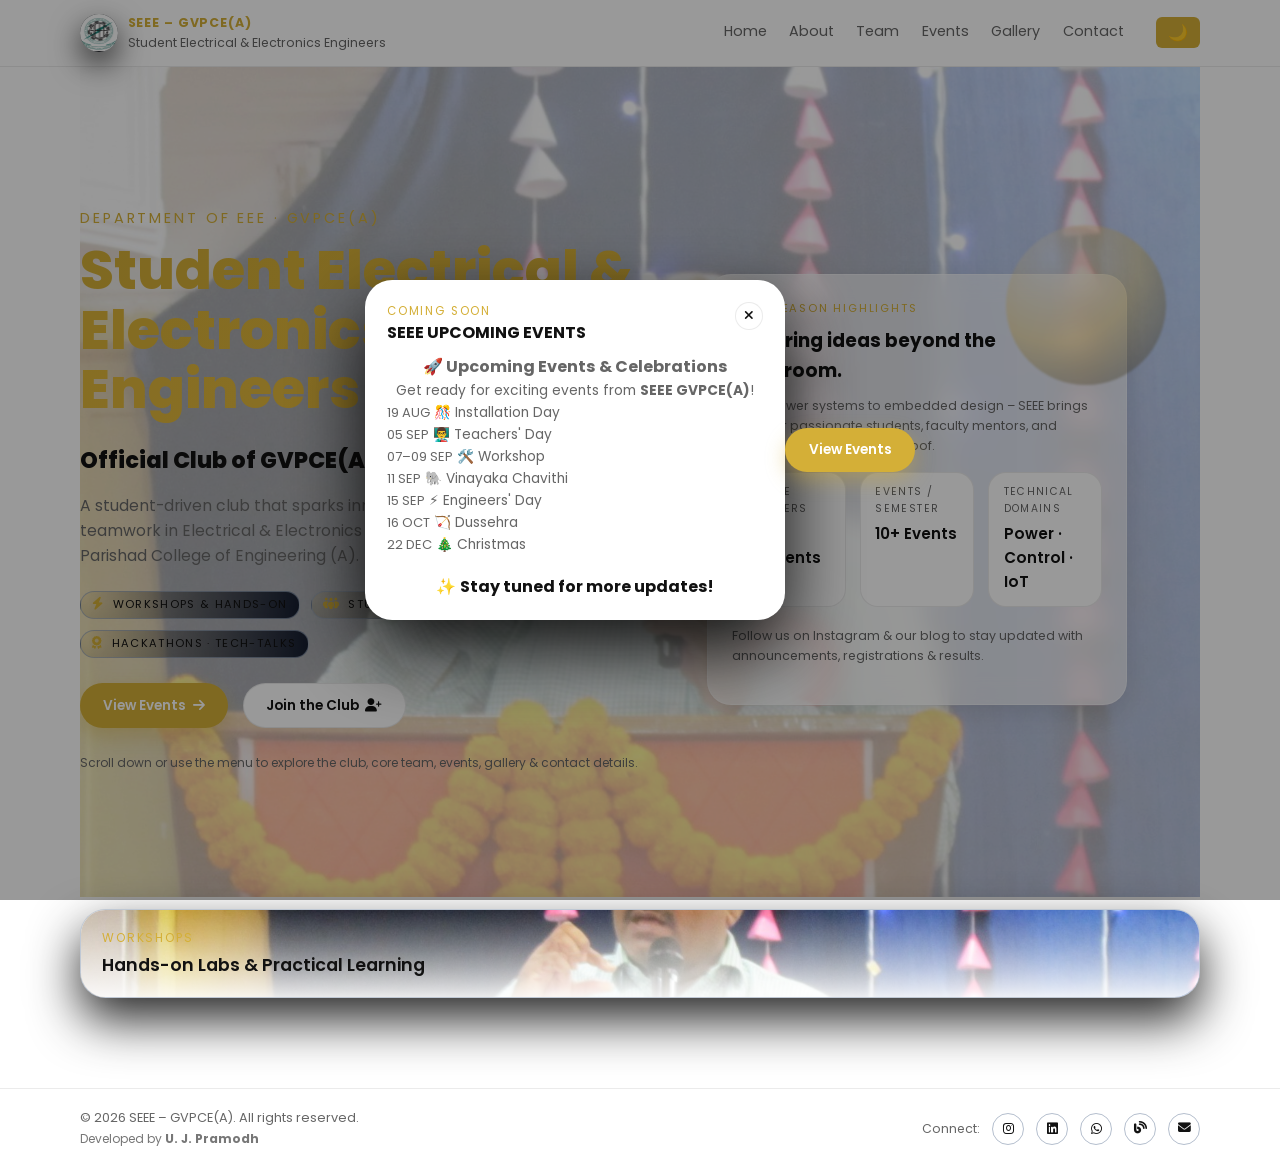
==== commit c64381f8: "Update index.html" ====
--- a/index.html
+++ b/index.html
@@ -224,24 +224,80 @@
 <!-- Popup -->
 <div class="popup-backdrop">
     <div class="popup">
+
         <div class="popup-header">
             <div>
-                <div class="popup-tag">Announcement</div>
-                <div class="popup-title">SUMEDHA PRESENTS:-</div>
-            </div>
+                <div class="popup-tag">Coming Soon</div>
+                <div class="popup-title">SEEE UPCOMING EVENTS</div>
+            </div>
+
             <button class="popup-close" aria-label="Close popup">
                 <i class="fa-solid fa-xmark"></i>
             </button>
         </div>
+
         <div class="popup-body">
-            <strong>⚡ELECTRIFYING:</strong>technical and non-technical event, registration link,
-            or important notice from the club. You can update this text anytime in <code>index</code>.
-        </div>
+
+            <h3 style="text-align:center;">
+                🚀 Upcoming Events & Celebrations
+            </h3>
+
+            <p style="text-align:center;">
+                Get ready for exciting events from <strong>SEEE GVPCE(A)</strong>!
+            </p>
+
+           <div class="event-schedule">
+
+    <div class="upcoming-event">
+        <span class="event-date">19 AUG</span>
+        <span class="event-name">🎊 Installation Day</span>
+    </div>
+
+    <div class="upcoming-event">
+        <span class="event-date">05 SEP</span>
+        <span class="event-name">👨‍🏫 Teachers' Day</span>
+    </div>
+
+    <div class="upcoming-event">
+        <span class="event-date">07–09 SEP</span>
+        <span class="event-name">🛠️ Workshop</span>
+    </div>
+
+    <div class="upcoming-event">
+        <span class="event-date">11 SEP</span>
+        <span class="event-name">🐘 Vinayaka Chavithi</span>
+    </div>
+
+    <div class="upcoming-event">
+        <span class="event-date">15 SEP</span>
+        <span class="event-name">⚡ Engineers' Day</span>
+    </div>
+
+    <div class="upcoming-event">
+        <span class="event-date">16 OCT</span>
+        <span class="event-name">🏹 Dussehra</span>
+    </div>
+
+    <div class="upcoming-event">
+        <span class="event-date">22 DEC</span>
+        <span class="event-name">🎄 Christmas</span>
+    </div>
+
+</div>
+            </div>
+
+            <p style="text-align:center; margin-top:18px;">
+                ✨ <strong>Stay tuned for more updates!</strong>
+            </p>
+
+        </div>
+
         <div class="popup-actions">
             <a href="events.html" class="btn btn-primary popup-primary">
                 View Events
             </a>
         </div>
+
     </div>
 </div>
 
@@ -250,9 +306,6 @@
 </script>
 <script src="script.js"></script>
 
-<div class="cursor"></div>
-<div class="cursor-follower"></div>
-    
 </body>
 </html>
 
--- a/style.css
+++ b/style.css
@@ -1463,3 +1463,41 @@
 border-radius:16px;
 background:rgba(212,175,55,0.05);
 }
+
+/* ===== VIDEO STYLING ===== */
+
+.gallery-video {
+  width: 100%;
+  max-width: 420px;
+  border-radius: 14px;
+  display: block;
+
+  /* Smooth look */
+  box-shadow: 0 10px 25px rgba(0,0,0,0.15);
+
+  /* Animation */
+  transition: transform 0.4s ease, box-shadow 0.4s ease;
+}
+
+/* Hover effect */
+.gallery-video:hover {
+  transform: scale(1.03);
+  box-shadow: 0 20px 40px rgba(212,175,55,0.25);
+}
+
+/* Wrapper spacing */
+.video-wrapper,
+.event-album video {
+  margin-bottom: 12px;
+}
+
+/* Optional: glow border on hover */
+.gallery-video:hover {
+  outline: 2px solid rgba(212,175,55,0.4);
+  outline-offset: 3px;
+}
+
+/* Soft background glow */
+.event-album:hover .gallery-video {
+  filter: brightness(1.05);
+}
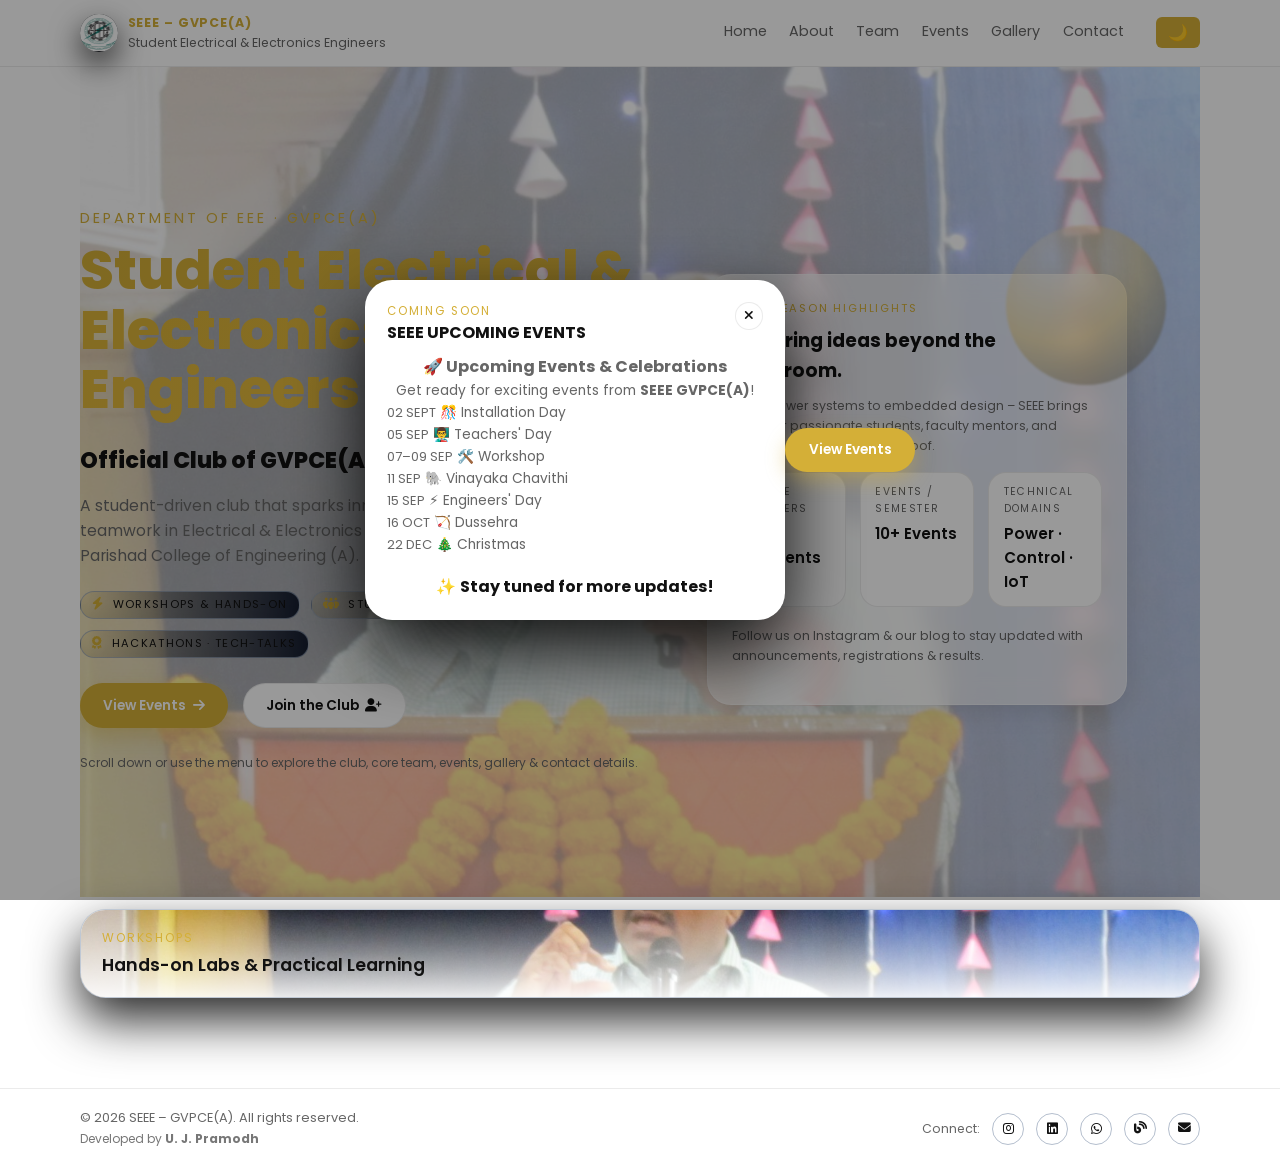
==== commit da155d29: "Update index.html" ====
--- a/index.html
+++ b/index.html
@@ -6,7 +6,7 @@
     <meta name="viewport" content="width=device-width, initial-scale=1" />
     <meta
         name="description"
-        content="Student Electrical & Electronics Engineers – GVP College of Engineering (A). Official club website."
+        content="Society of Electrical & Electronics Engineers – GVP College of Engineering (A). Official club website."
     />
     <link rel="icon" href="favicon.ico" type="image/x-icon">
     <link rel="stylesheet" href="style.css" />
@@ -249,7 +249,7 @@
            <div class="event-schedule">
 
     <div class="upcoming-event">
-        <span class="event-date">19 AUG</span>
+        <span class="event-date">02 SEPT</span>
         <span class="event-name">🎊 Installation Day</span>
     </div>
 
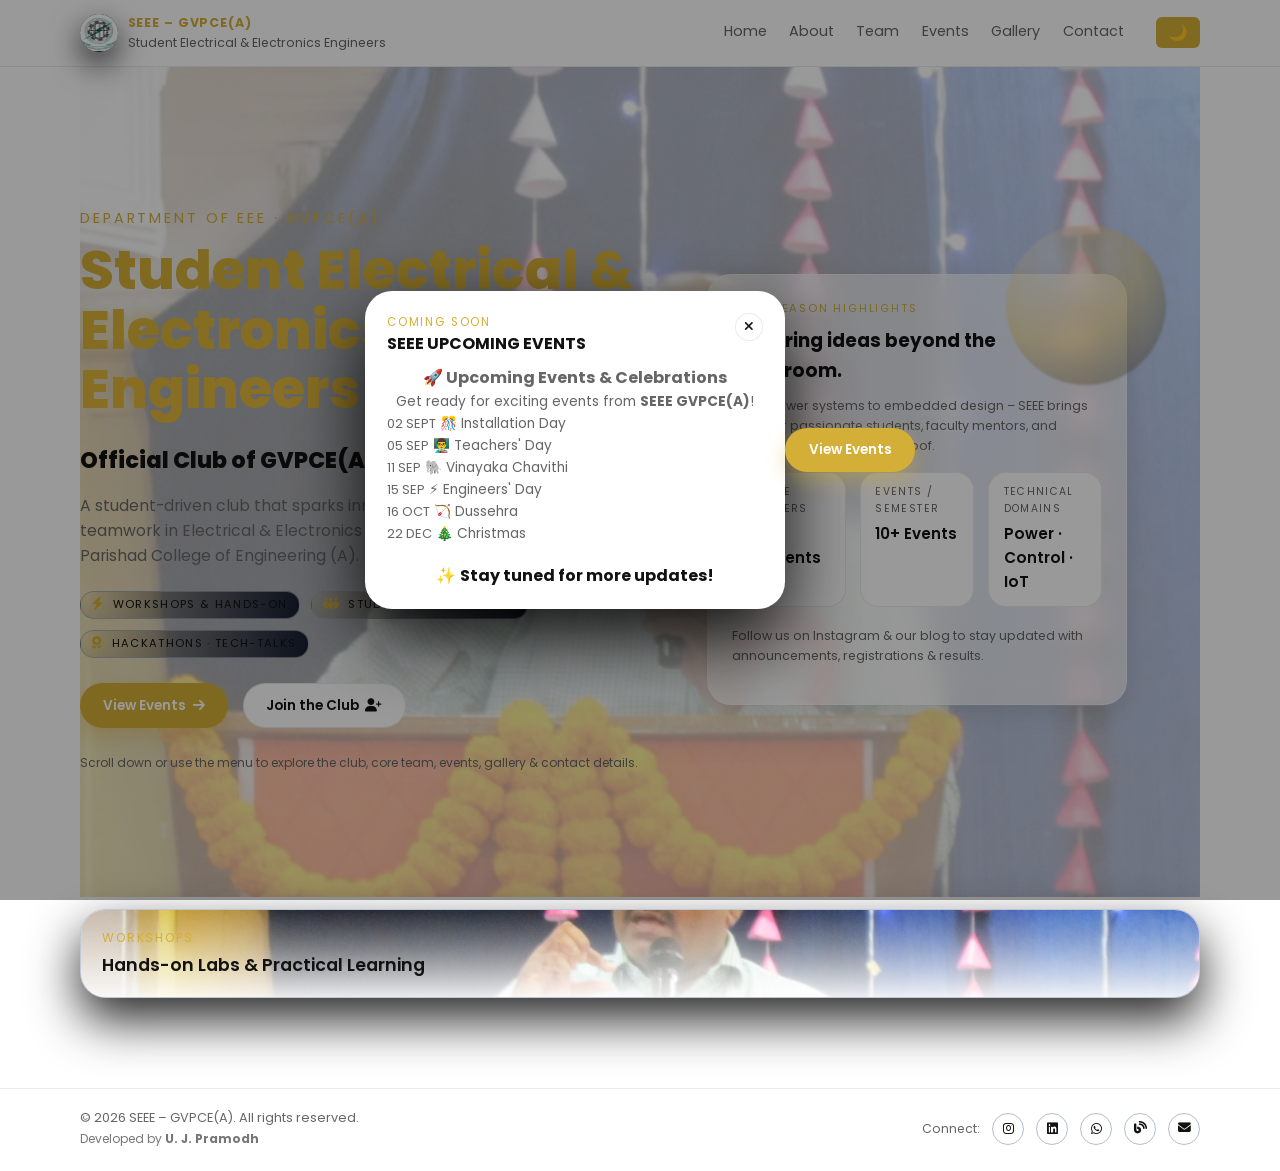
==== commit 03fa62c6: "Update index.html" ====
--- a/index.html
+++ b/index.html
@@ -259,11 +259,6 @@
     </div>
 
     <div class="upcoming-event">
-        <span class="event-date">07–09 SEP</span>
-        <span class="event-name">🛠️ Workshop</span>
-    </div>
-
-    <div class="upcoming-event">
         <span class="event-date">11 SEP</span>
         <span class="event-name">🐘 Vinayaka Chavithi</span>
     </div>
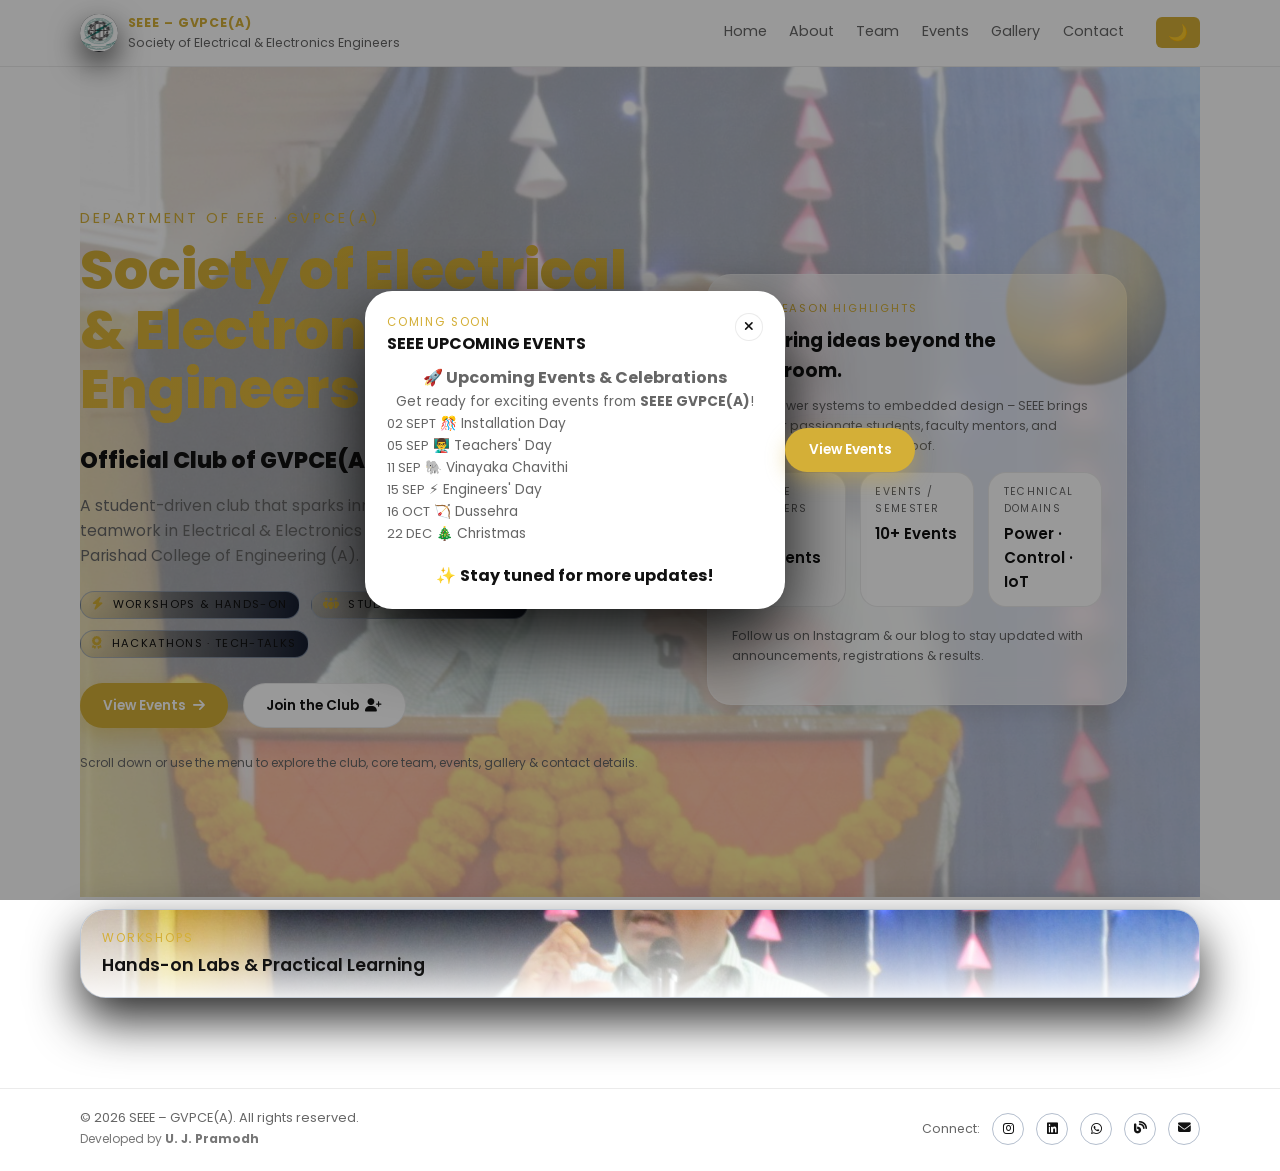
==== commit 3370e36b: "Update index.html" ====
--- a/index.html
+++ b/index.html
@@ -39,7 +39,7 @@
            </div>
             <div class="nav-logo-text">
                 <span>SEEE – GVPCE(A)</span>
-                <span>Student Electrical & Electronics Engineers</span>
+                <span>Society of Electrical & Electronics Engineers</span>
             </div>
         </a>
 
@@ -74,7 +74,7 @@
         <div class="hero-content reveal">
             <p class="hero-subtitle">Department of EEE · GVPCE(A)</p>
             <h1>
-                <span class="hero-gradient">Student Electrical & Electronics Engineers</span><br />
+                <span class="hero-gradient">Society of Electrical & Electronics Engineers</span><br />
                 <span style="font-size: 1.4rem;">Official Club of GVPCE(A)</span>
             </h1>
 
